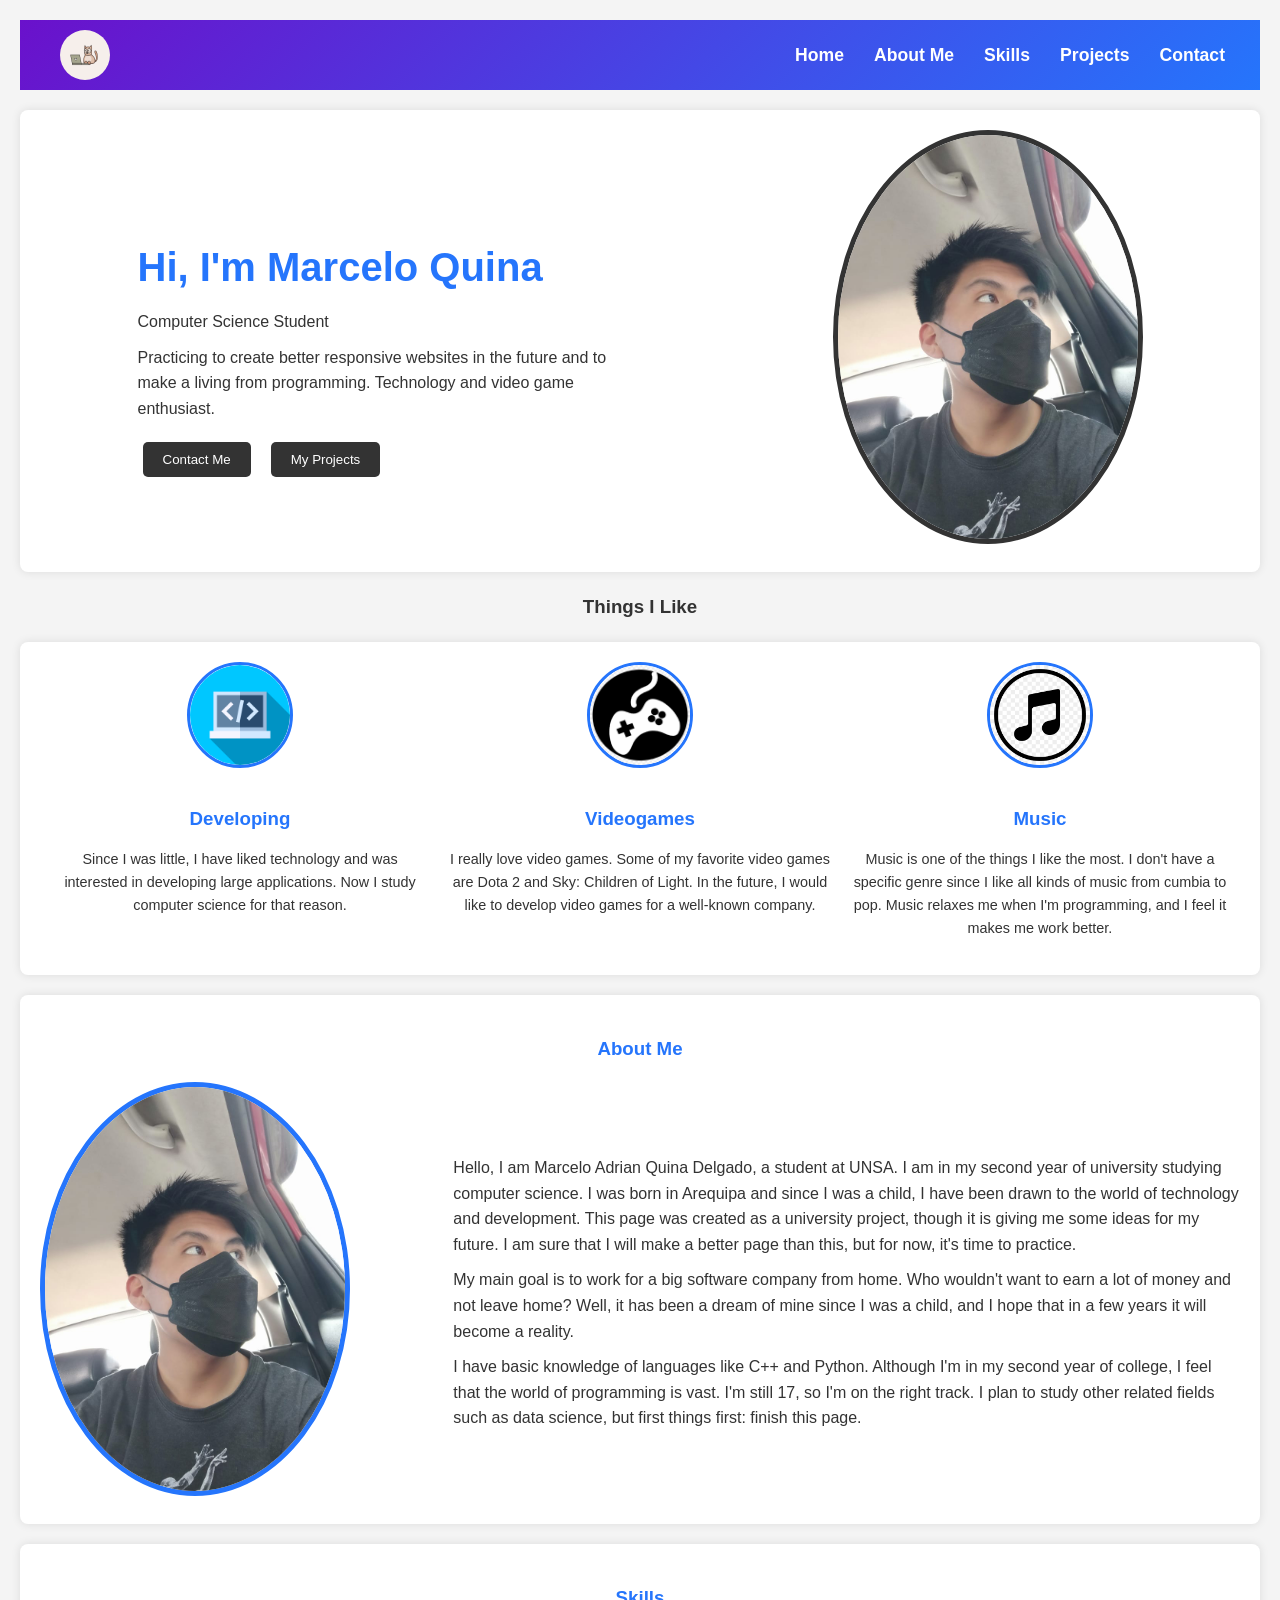
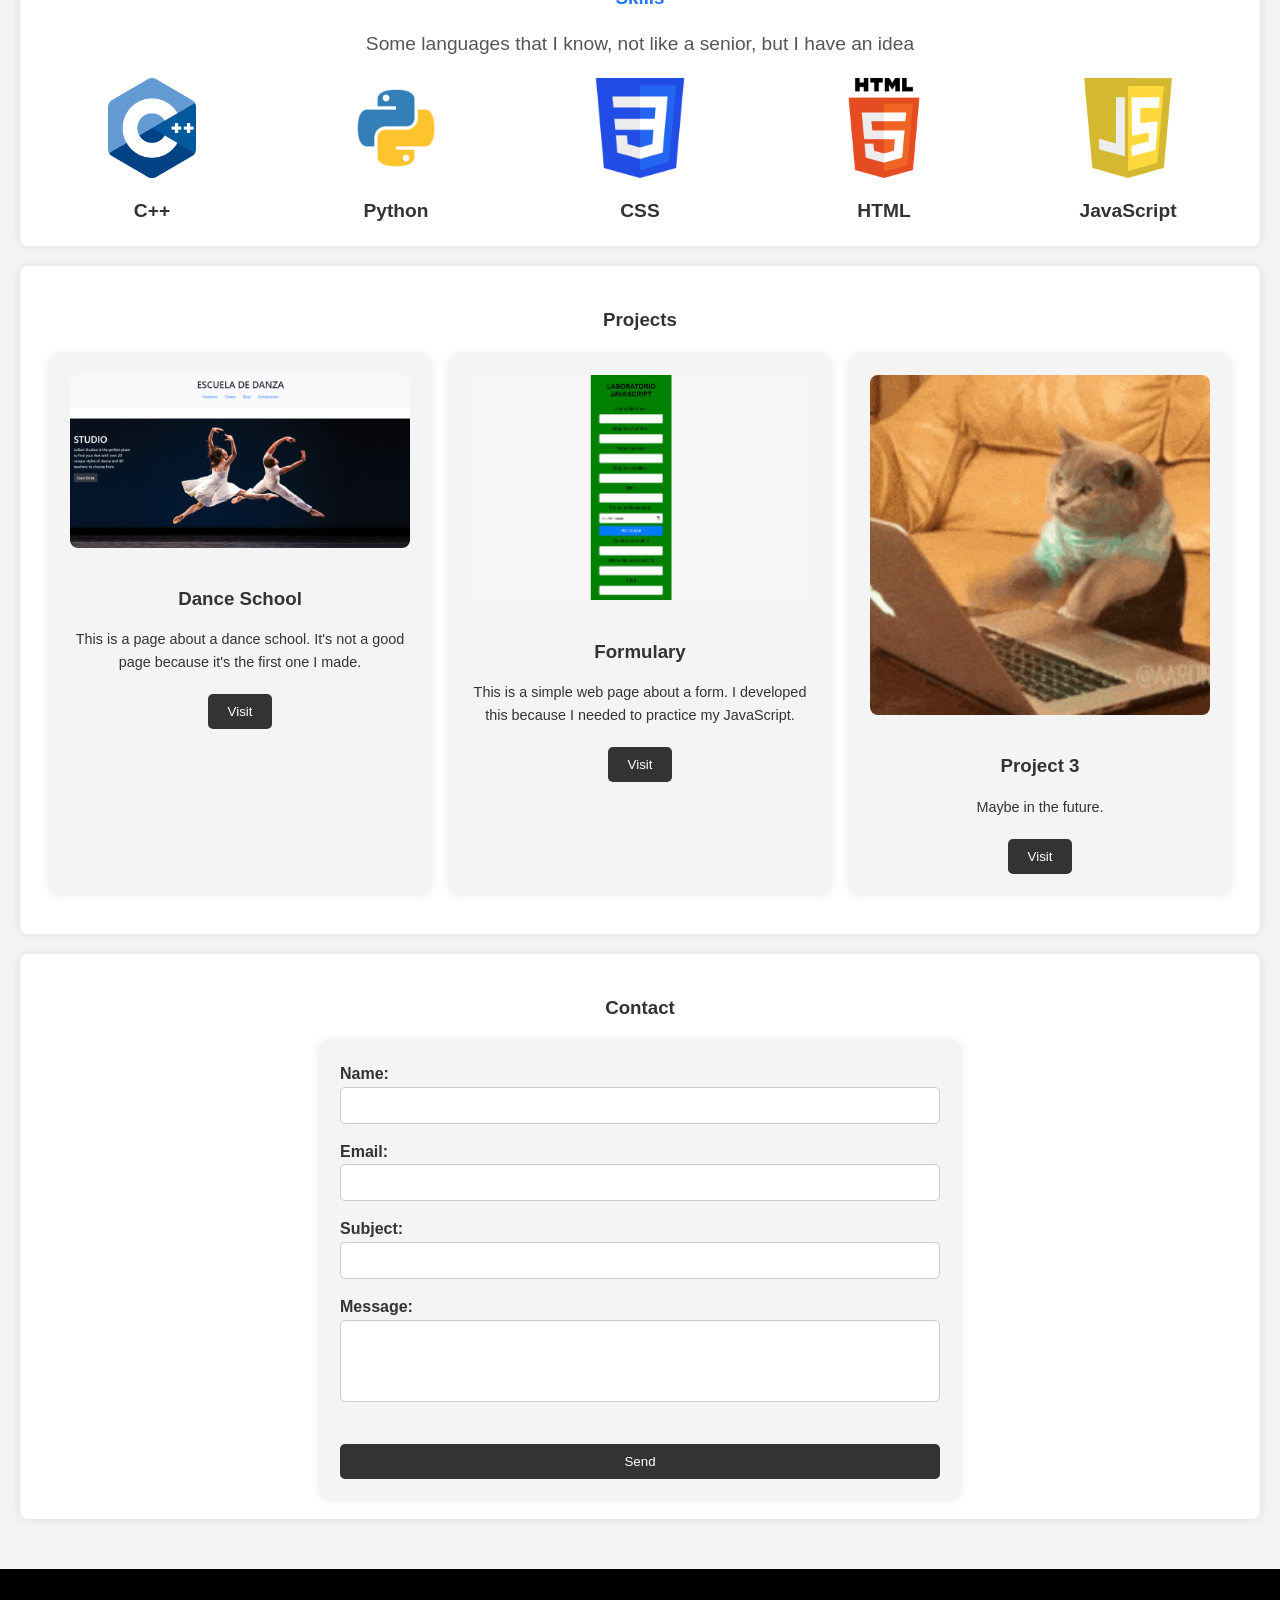
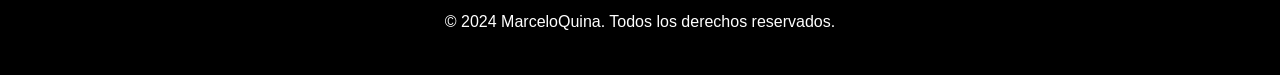
==== index.html @ 7dc71258 "Update and rename main.html to index.html" ====
<!DOCTYPE html>
<html lang="en">
<head>
    <title>About Me</title>
    <link rel="stylesheet" href="styles.css">
    <meta charset="UTF-8">
    <meta name="viewport" content="width=device-width, initial-scale=1.0">
</head>
<body>
    <section class="padding-main">
        <section class="header-section">
            <div class="header-content">
                <img src="imagenes/cat2.gif" alt="Marcelo Quina" class="logo-image"/>
                <header>
                    <nav>
                        <ul class="nav-list">
                            <li><a href="#home">Home</a></li>
                            <li><a href="#about">About Me</a></li>
                            <li><a href="#skills">Skills</a></li>
                            <li><a href="#projects">Projects</a></li>
                            <li><a href="#contact">Contact</a></li>
                        </ul>
                    </nav>
                </header>
            </div>
        </section>
        <section class="profile-section" id="home">
            <div class="profile-text">
                <h1>Hi, I'm Marcelo Quina</h1>
                <p>Computer Science Student</p>
                <p>Practicing to create better responsive websites in the future and to make a living from programming. Technology and video game enthusiast.</p>
                <div class="profile-buttons">
                    <button name="button"><a href="#contact">Contact Me</a></button>
                    <button name="button"><a href="#projects">My Projects</a></button>
                </div>
            </div>
            <div class="profile-image">
                <img src="imagenes/me.jpeg" alt="Marcelo Quina">
            </div>
        </section>        
        <section class="hobbies-section">
            <div>
                <h1>Things I Like</h1>
            </div>
            <div class="hobbies">
                <div class="hobby">
                    <div>
                        <img src="imagenes/logodesarrollo.png" alt="Developing">
                    </div>
                    <h3>Developing</h3>
                    <p>Since I was little, I have liked technology and was interested in developing large applications. Now I study computer science for that reason.</p>
                </div>
                <div class="hobby">
                    <div>
                        <img src="imagenes/logovideojuegos.png" alt="Videogames">
                    </div>
                    <h3>Videogames</h3>
                    <p>I really love video games. Some of my favorite video games are Dota 2 and Sky: Children of Light. In the future, I would like to develop video games for a well-known company.</p>
                </div>
                <div class="hobby">
                    <div>
                        <img src="imagenes/logomusica.png" alt="Music">
                    </div>
                    <h3>Music</h3>
                    <p>Music is one of the things I like the most. I don't have a specific genre since I like all kinds of music from cumbia to pop. Music relaxes me when I'm programming, and I feel it makes me work better.</p>
                </div>
            </div>
        </section>
        <section id="about">
            <div>
                <h1>About Me</h1>
            </div>
            <div class="about-content">
                <div class="profile-image">
                    <img src="imagenes/me.jpeg" alt="Marcelo Quina">
                </div>
                <div class="profile-text2">
                    <p>Hello, I am Marcelo Adrian Quina Delgado, a student at UNSA. I am in my second year of university studying computer science. I was born in Arequipa and since I was a child, I have been drawn to the world of technology and development. This page was created as a university project, though it is giving me some ideas for my future. I am sure that I will make a better page than this, but for now, it's time to practice.</p>
                    <p>My main goal is to work for a big software company from home. Who wouldn't want to earn a lot of money and not leave home? Well, it has been a dream of mine since I was a child, and I hope that in a few years it will become a reality.</p>
                    <p>I have basic knowledge of languages like C++ and Python. Although I'm in my second year of college, I feel that the world of programming is vast. I'm still 17, so I'm on the right track. I plan to study other related fields such as data science, but first things first: finish this page.</p>
                </div>
            </div>
        </section>
        <section id="skills">
            <div>
                <h1>Skills</h1>
                <p class="skills-description">Some languages that I know, not like a senior, but I have an idea</p>
            </div>
            <div class="skills-grid">
                <div class="skill">
                    <img src="imagenes/c++logo.png" alt="C++">
                    <h3>C++</h3>
                </div>
                <div class="skill">
                    <img src="imagenes/pythonlogo.png" alt="Python">
                    <h3>Python</h3>
                </div>
                <div class="skill">
                    <img src="imagenes/csslogo.png" alt="CSS">
                    <h3>CSS</h3>
                </div>
                <div class="skill">
                    <img src="imagenes/htmllogo.png" alt="HTML">
                    <h3>HTML</h3>
                </div>
                <div class="skill">
                    <img src="imagenes/jslogo.png" alt="JavaScript">
                    <h3>JavaScript</h3>
                </div>
            </div>
        </section>        
        <section id="projects">
            <div>
                <h1>Projects</h1>
            </div>
            <div class="projects-grid">
                <div class="project">
                    <img src="imagenes/dancepagimagen.png" alt="Project 1">
                    <h3>Dance School</h3>
                    <p>This is a page about a dance school. It's not a good page because it's the first one I made.</p>
                    <button onclick="window.location.href='URL_OF_PROJECT_1'">Visit</button>
                </div>
                <div class="project">
                    <img src="imagenes/formimagen.png" alt="Project 2">
                    <h3>Formulary</h3>
                    <p>This is a simple web page about a form. I developed this because I needed to practice my JavaScript.</p>
                    <button onclick="window.location.href='URL_OF_PROJECT_2'">Visit</button>
                </div>
                <div class="project">
                    <img class="project-img" src="imagenes/cat1.gif" alt="Project 3">
                    <h3>Project 3</h3>
                    <p>Maybe in the future.</p>
                    <button onclick="window.location.href='URL_OF_PROJECT_3'">Visit</button>
                </div>
            </div>
        </section>
        <section id="contact">
            <div>
                <h1>Contact</h1>
            </div>
            <div class="contact-form">
                <form action="YOUR_FORM_ENDPOINT" method="POST">
                    <div>
                        <label for="name">Name:</label>
                        <input type="text" id="name" name="name" required>
                    </div>
                    <div>
                        <label for="email">Email:</label>
                        <input type="email" id="email" name="email" required>
                    </div>
                    <div>
                        <label for="subject">Subject:</label>
                        <input type="text" id="subject" name="subject" required>
                    </div>
                    <div>
                        <label for="message">Message:</label>
                        <textarea id="message" name="message" rows="4" required></textarea>
                    </div>
                    <button type="submit">Send</button>
                </form>
            </div>
        </section>
    </section>
    <div class="footer">
        &copy; 2024 MarceloQuina. Todos los derechos reservados.
    </div>
    <script src="logic.js"></script>
</body>
</html>
---- styles.css ----
/* General Styles */
body {
    font-family: 'Arial', sans-serif;
    line-height: 1.6;
    margin: 0;
    padding: 0;
    background-color: #f4f4f4;
    color: #333;
}

/* Main Padding Section */
.padding-main {
    padding: 20px;
}

/* Header Section */
.header-section {
    background: linear-gradient(135deg, #6a11cb 0%, #2575fc 100%);
    padding: 10px 0;
}

.header-content {
    display: flex;
    justify-content: space-between;
    align-items: center;
    max-width: 1200px;
    margin: 0 auto;
}

.logo-image {
    width: 50px;
    height: 50px;
    border-radius: 50%;
    margin-left: 20px;
}

.nav-list {
    list-style: none;
    display: flex;
    margin: 0;
    padding: 0;
}

.nav-list li {
    margin: 0 15px;
}

.nav-list a {
    color: #fff;
    text-decoration: none;
    font-weight: bold;
    font-size: 1.1em;
}

.nav-list a:hover {
    text-decoration: underline;
}

/* Profile Section */
.profile-section {
    display: flex;
    justify-content: space-around;
    align-items: center;
    margin: 20px 0;
    background-color: #fff;
    padding: 20px;
    border-radius: 8px;
    box-shadow: 0 0 10px rgba(0, 0, 0, 0.1);
}

.profile-text {
    max-width: 500px;
}

.profile-text h1 {
    font-size: 2.5em;
    margin-bottom: 10px;
    color: #2575fc;
}

.profile-text p {
    margin: 10px 0;
}

.profile-image img {
    width: 300px;
    height: auto;
    border-radius: 50%;
    border: 5px solid #333;
}

.profile-buttons {
    display: flex;
    gap: 10px;
}

.profile-buttons button {
    background: #333;
    color: #fff;
    border: none;
    padding: 10px 20px;
    margin: 10px 5px;
    cursor: pointer;
    border-radius: 5px;
    transition: background 0.3s;
}

.profile-buttons button:hover {
    background: #555;
}

.profile-buttons a {
    color: #fff;
    text-decoration: none;
    display: block;
}

.profile-buttons a:hover {
    text-decoration: none;
}

/* Hobbies Section */
.hobbies-section {
    text-align: center;
}

.hobbies {
    display: flex;
    justify-content: space-between;
    margin: 20px 0;
    background: #fff;
    padding: 20px;
    border-radius: 8px;
    box-shadow: 0 0 10px rgba(0, 0, 0, 0.1);
}

.hobby {
    text-align: center;
    flex: 1;
    margin: 0 10px;
}

.hobby img {
    width: 100px;
    height: 100px;
    border-radius: 50%;
    margin-bottom: 10px;
    border: 3px solid #2575fc;
}

.hobby h3 {
    margin-bottom: 10px;
    color: #2575fc;
}

.hobby p {
    font-size: 0.9em;
}

/* About Me Section */
#about {
    background-color: #fff;
    padding: 20px;
    margin: 20px 0;
    border-radius: 8px;
    box-shadow: 0 0 10px rgba(0, 0, 0, 0.1);
}

#about h1 {
    text-align: center;
    color: #2575fc;
}

#about .about-content {
    display: flex;
    align-items: center;
    justify-content: space-between;
}

#about .profile-image {
    flex: 1;
}

#about .profile-image img {
    width: 100%;
    max-width: 300px;
    height: auto;
    border-radius: 50%;
    border: 5px solid #2575fc;
}

#about .profile-text2 {
    flex: 2;
    padding-left: 20px;
}

#about .profile-text2 p {
    margin: 10px 0;
    font-size: 1em;
}

/* Skills Section */
#skills {
    background-color: #fff;
    padding: 20px;
    margin: 20px 0;
    border-radius: 8px;
    box-shadow: 0 0 10px rgba(0, 0, 0, 0.1);
}

#skills h1 {
    text-align: center;
    color: #2575fc;
}

.skills-description {
    font-size: 1.2em;
    color: #555;
    margin: 10px 0 20px;
    text-align: center;
    line-height: 1.4;
}

.skills-grid {
    display: grid;
    grid-template-columns: repeat(5, 1fr);
    gap: 20px;
    text-align: center;
}

.skill img {
    width: 100px;
    height: 100px;
    object-fit: contain;
    margin-bottom: 10px;
}

.skill h3 {
    margin: 0;
    font-size: 1.2em;
}

/* Projects Section */
#projects {
    background-color: #fff;
    padding: 20px;
    margin: 20px 0;
    border-radius: 8px;
    box-shadow: 0 0 10px rgba(0, 0, 0, 0.1);
}

#projects h1 {
    text-align: center;
    color: #333;
}

.projects-grid {
    display: flex;
    justify-content: space-between;
    margin: 20px 0;
}

.project {
    text-align: center;
    flex: 1;
    margin: 0 10px;
    background: #f4f4f4;
    padding: 20px;
    border-radius: 8px;
    box-shadow: 0 0 10px rgba(0, 0, 0, 0.1);
}

.project img {
    width: 100%;
    height: auto;
    border-radius: 8px;
    margin-bottom: 10px;
}

.project h3 {
    margin-bottom: 10px;
}

.project p {
    font-size: 0.9em;
    margin-bottom: 20px;
}

.project button {
    background: #333;
    color: #fff;
    border: none;
    padding: 10px 20px;
    cursor: pointer;
    border-radius: 5px;
}

.project button:hover {
    background: #555;
}

/* Contact Section */
#contact {
    background-color: #fff;
    padding: 20px;
    margin: 20px 0;
    border-radius: 8px;
    box-shadow: 0 0 10px rgba(0, 0, 0, 0.1);
}

#contact h1 {
    text-align: center;
    color: #333;
}

#contact p, #contact ul {
    text-align: center;
    margin: 10px 0;
    font-size: 1em;
}

#contact ul {
    list-style: none;
    padding: 0;
}

#contact li {
    margin: 10px 0;
}

#contact a {
    color: #333;
    text-decoration: none;
}

#contact a:hover {
    text-decoration: underline;
}

.contact-form {
    max-width: 600px;
    margin: 0 auto;
    padding: 20px;
    background-color: #f4f4f4;
    border-radius: 8px;
    box-shadow: 0 0 10px rgba(0, 0, 0, 0.1);
}

.contact-form form {
    display: flex;
    flex-direction: column;
}

.contact-form div {
    margin-bottom: 15px;
}

.contact-form label {
    margin-bottom: 5px;
    font-weight: bold;
}

.contact-form input, .contact-form textarea {
    width: 100%;
    padding: 10px;
    border: 1px solid #ccc;
    border-radius: 5px;
    box-sizing: border-box;
}

.contact-form textarea {
    resize: none;
}

.contact-form button {
    background: #333;
    color: #fff;
    border: none;
    padding: 10px 20px;
    cursor: pointer;
    border-radius: 5px;
    margin-top: 20px;
}

.contact-form button:hover {
    background: #555;
}

/* Responsive Design */
@media (max-width: 768px) {
    .skills-grid {
        grid-template-columns: repeat(2, 1fr);
        gap: 10px;
    }

    .skill img {
        width: 80px;
        height: 80px;
    }

    .projects-grid {
        flex-direction: column;
    }

    .project {
        margin-bottom: 20px;
    }

    .profile-section {
        flex-direction: column;
        text-align: center;
    }

    .profile-image img {
        width: 200px;
    }

    .hobbies {
        flex-direction: column;
        align-items: center;
    }

    .hobby {
        margin-bottom: 20px;
    }

    #about .about-content {
        flex-direction: column;
        text-align: center;
    }

    #about .profile-text2 {
        padding-left: 0;
        padding-top: 20px;
    }

    .contact-form button {
        position: static;
        margin-top: 20px;
    }
}

/* Animation Classes */
.hidden {
    opacity: 0;
    transform: translateY(50px);
    transition: opacity 1s ease-out, transform 1s ease-out;
}

.visible {
    opacity: 1;
    transform: translateY(0);
}

.footer {
    background-color: black;
    color: white;
    text-align: center;
    padding: 40px 0;
    margin-top: 10px; 
}
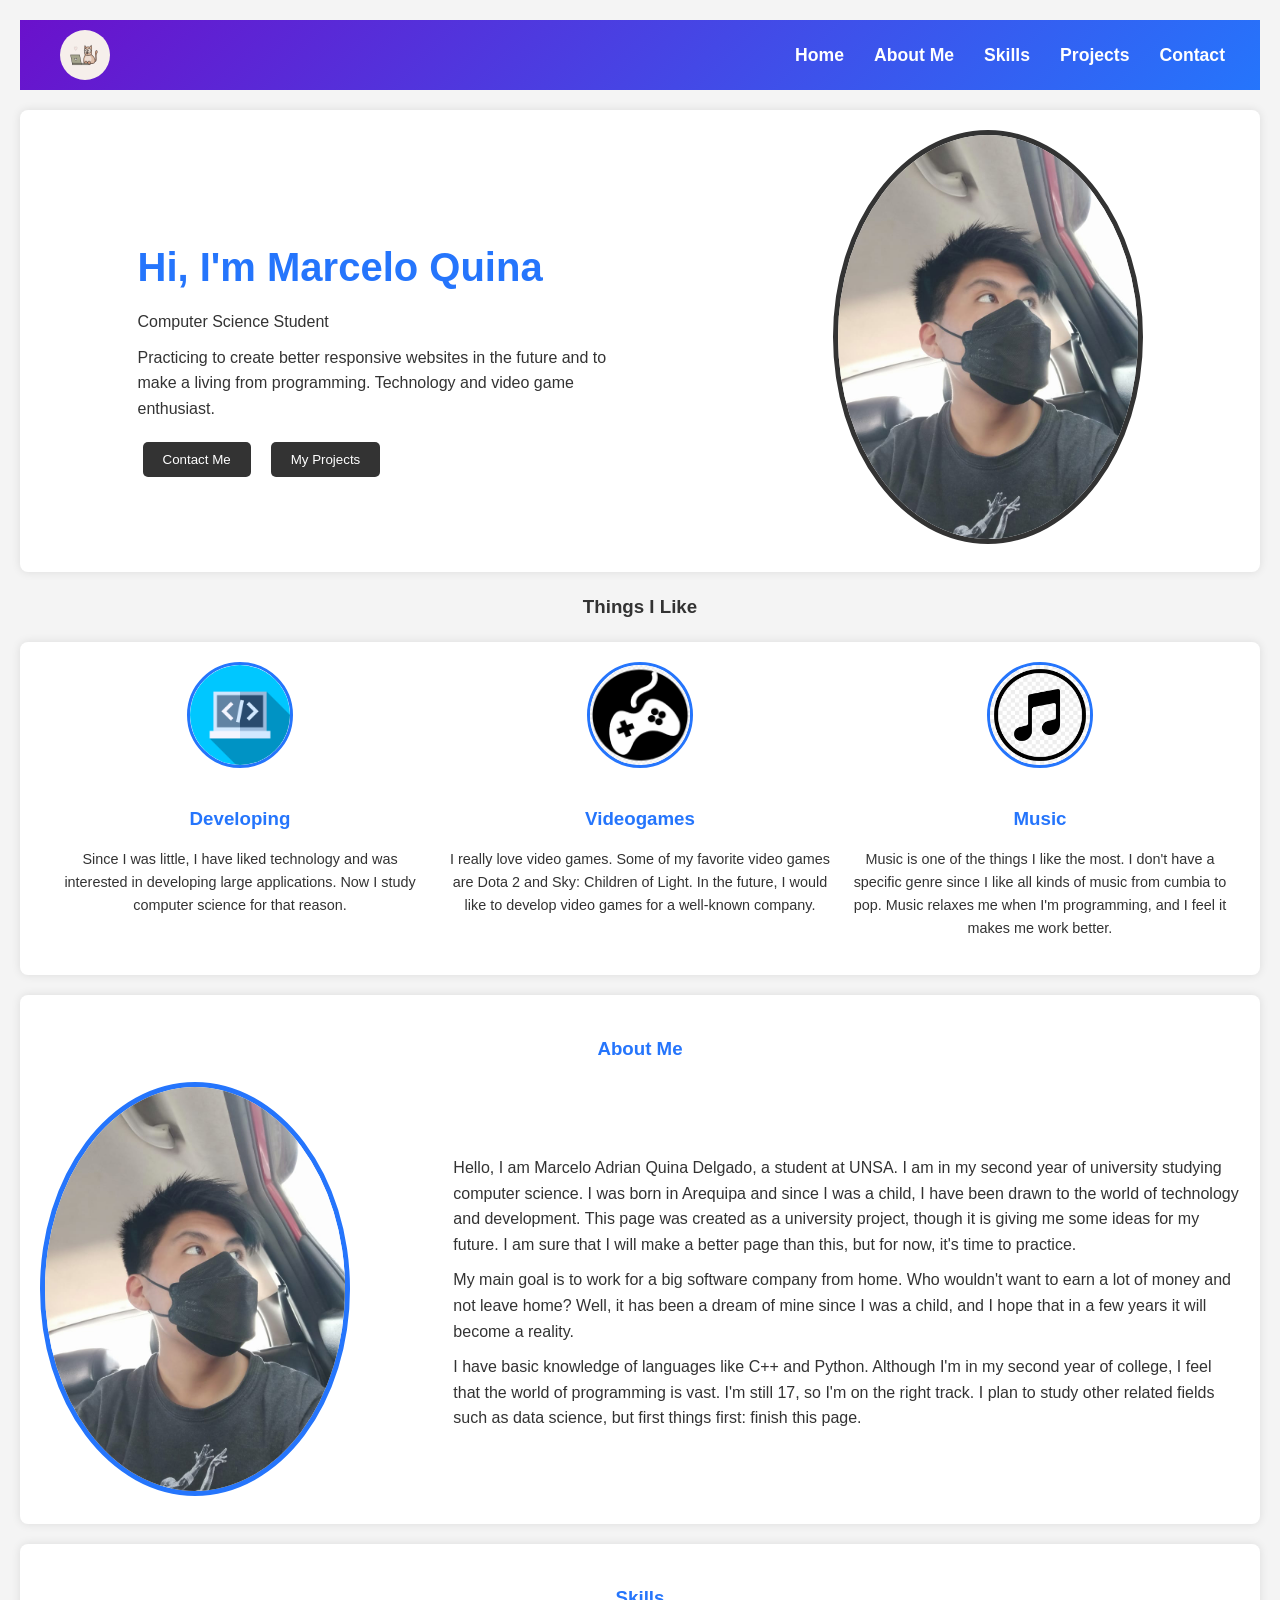
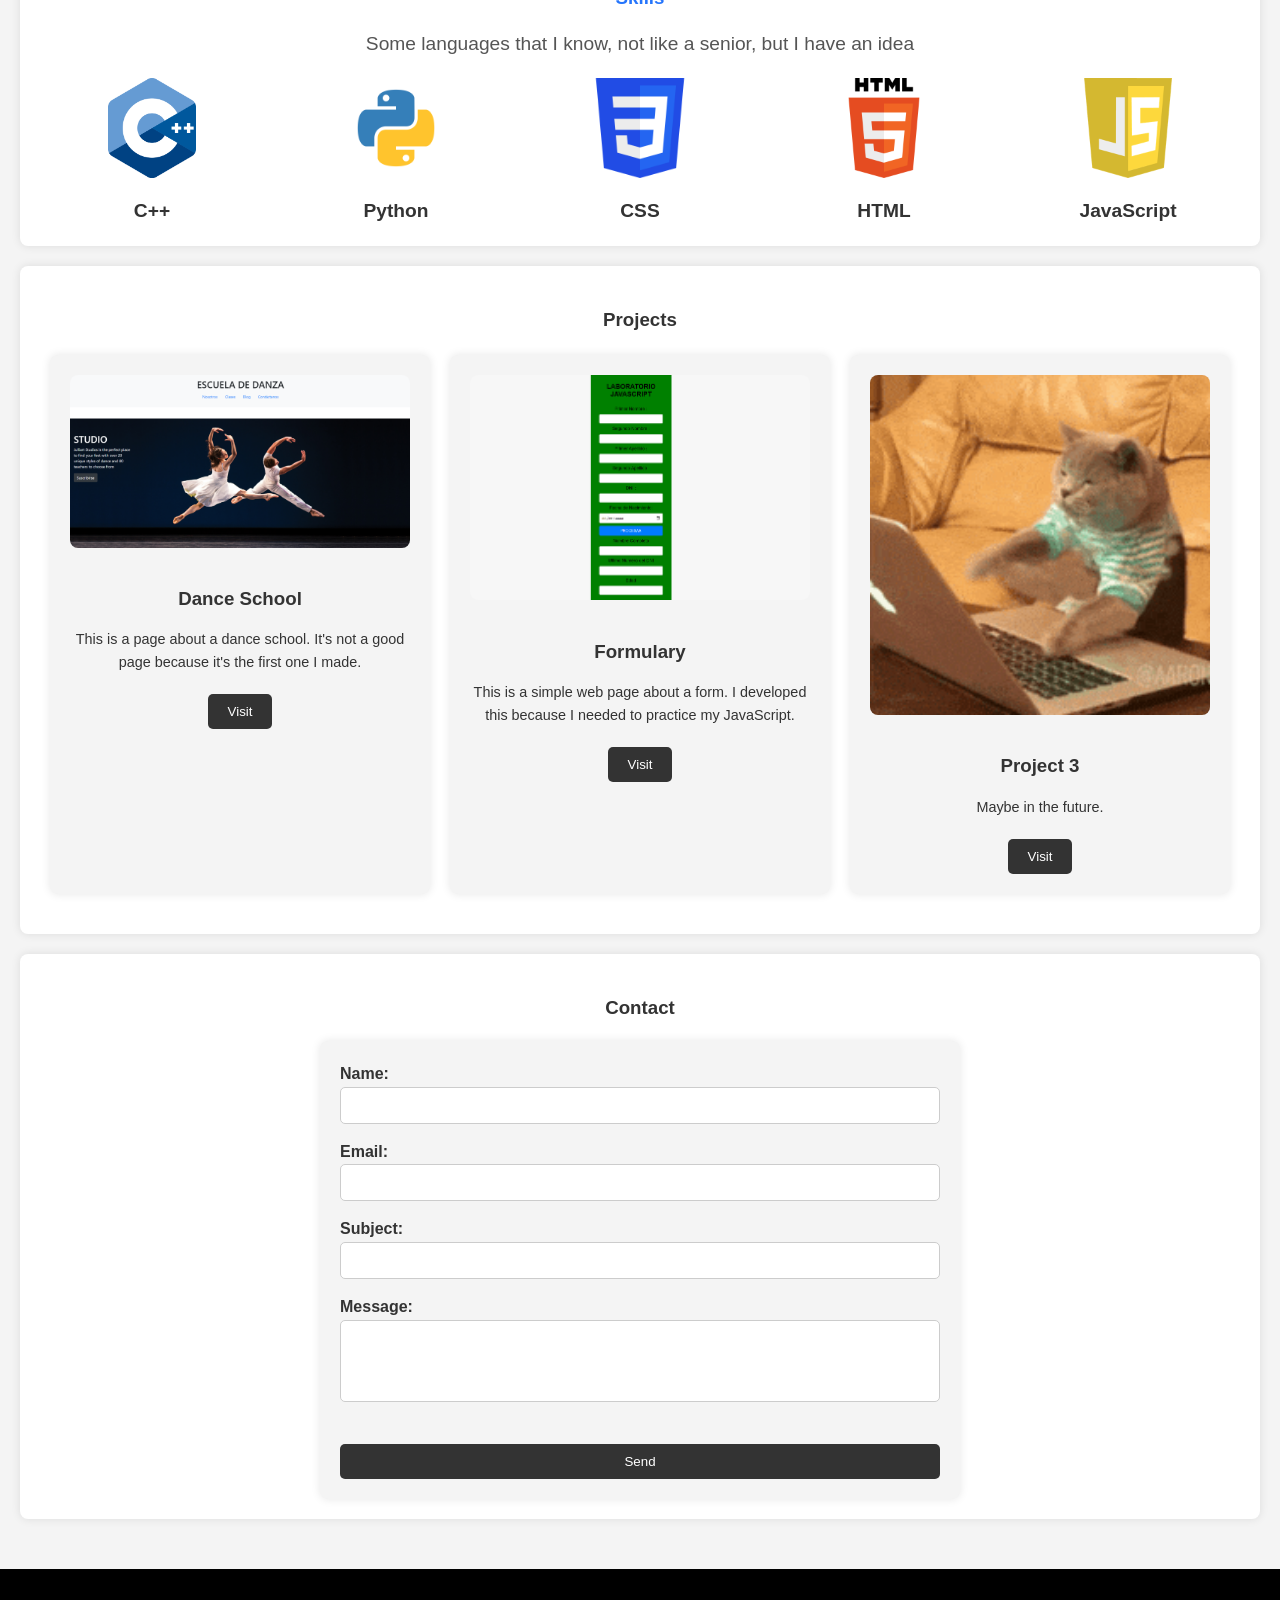
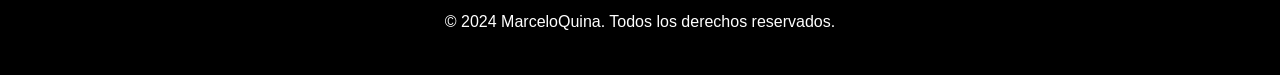
==== commit 2c6c0616: "Update index.html" ====
--- a/index.html
+++ b/index.html
@@ -10,6 +10,7 @@
     <section class="padding-main">
         <section class="header-section">
             <div class="header-content">
+                
                 <img src="imagenes/cat2.gif" alt="Marcelo Quina" class="logo-image"/>
                 <header>
                     <nav>
@@ -118,19 +119,19 @@
                     <img src="imagenes/dancepagimagen.png" alt="Project 1">
                     <h3>Dance School</h3>
                     <p>This is a page about a dance school. It's not a good page because it's the first one I made.</p>
-                    <button onclick="window.location.href='URL_OF_PROJECT_1'">Visit</button>
+                    <button onclick="window.location.href='https://github.com/proxmaqd/dance-school'">Visit</button>
                 </div>
                 <div class="project">
                     <img src="imagenes/formimagen.png" alt="Project 2">
                     <h3>Formulary</h3>
                     <p>This is a simple web page about a form. I developed this because I needed to practice my JavaScript.</p>
-                    <button onclick="window.location.href='URL_OF_PROJECT_2'">Visit</button>
+                    <button onclick="window.location.href='https://github.com/proxmaqd/form'">Visit</button>
                 </div>
                 <div class="project">
                     <img class="project-img" src="imagenes/cat1.gif" alt="Project 3">
                     <h3>Project 3</h3>
                     <p>Maybe in the future.</p>
-                    <button onclick="window.location.href='URL_OF_PROJECT_3'">Visit</button>
+                    <button onclick="window.location.href='https://proxmaqd.github.io/loading/'">Visit</button>
                 </div>
             </div>
         </section>
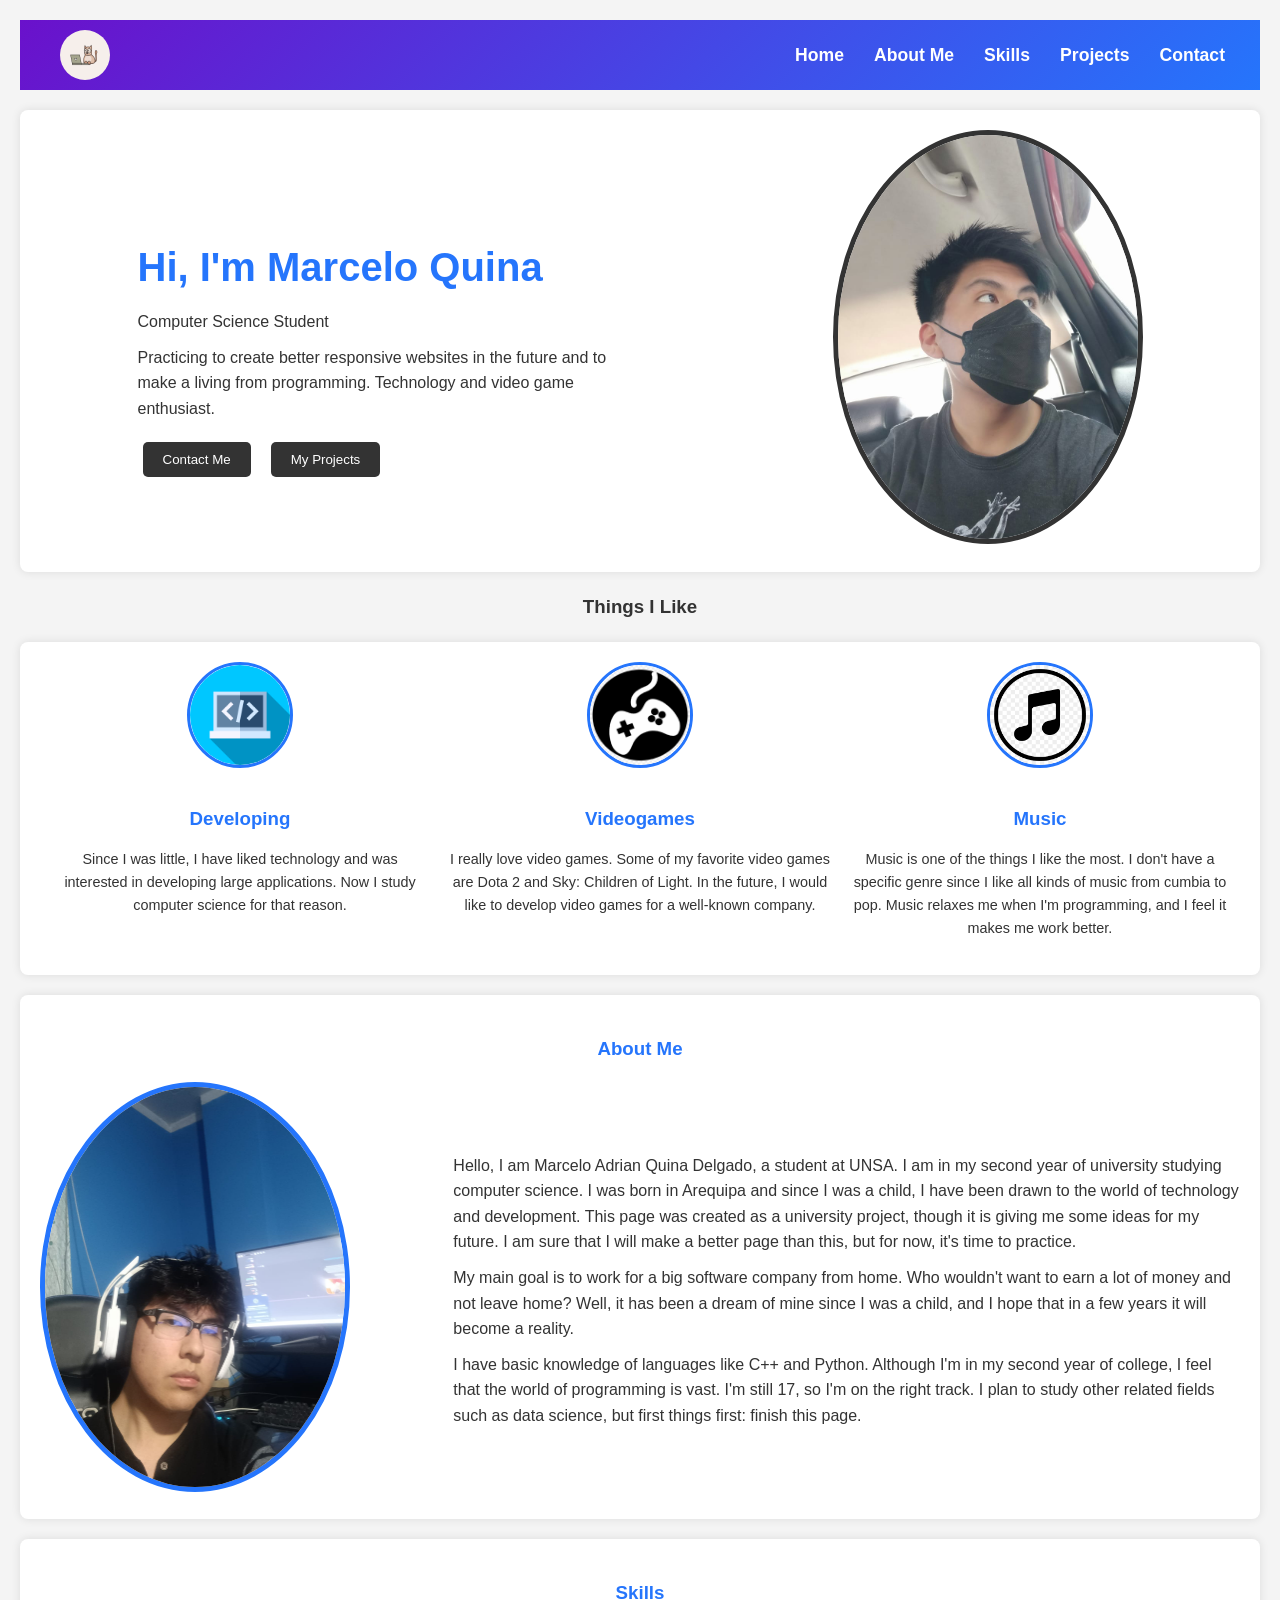
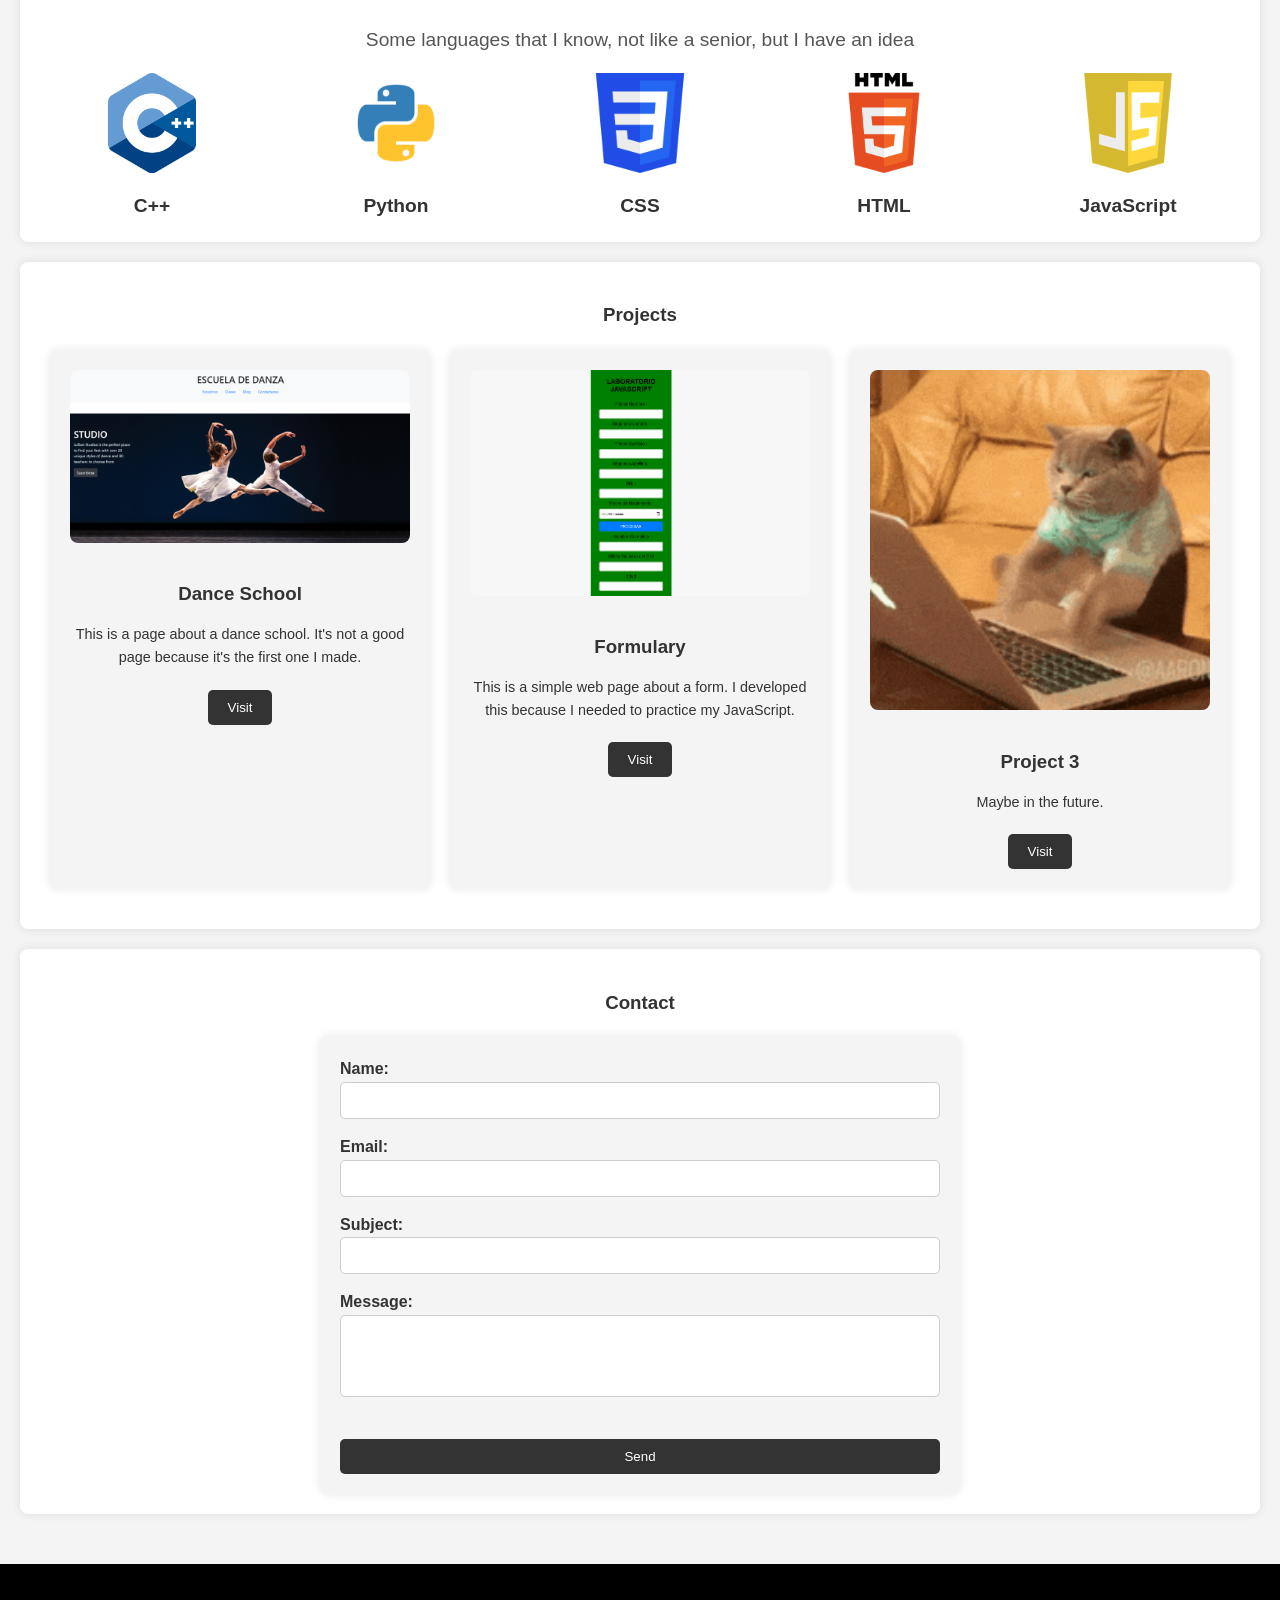
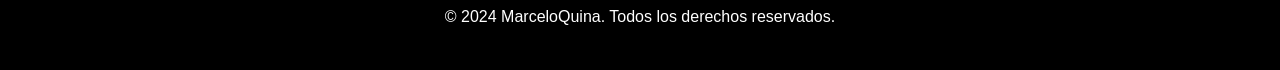
==== commit 83dab885: "Update index.html" ====
--- a/index.html
+++ b/index.html
@@ -73,7 +73,7 @@
             </div>
             <div class="about-content">
                 <div class="profile-image">
-                    <img src="imagenes/me.jpeg" alt="Marcelo Quina">
+                    <img src="imagenes/me2.jpeg" alt="Marcelo Quina">
                 </div>
                 <div class="profile-text2">
                     <p>Hello, I am Marcelo Adrian Quina Delgado, a student at UNSA. I am in my second year of university studying computer science. I was born in Arequipa and since I was a child, I have been drawn to the world of technology and development. This page was created as a university project, though it is giving me some ideas for my future. I am sure that I will make a better page than this, but for now, it's time to practice.</p>
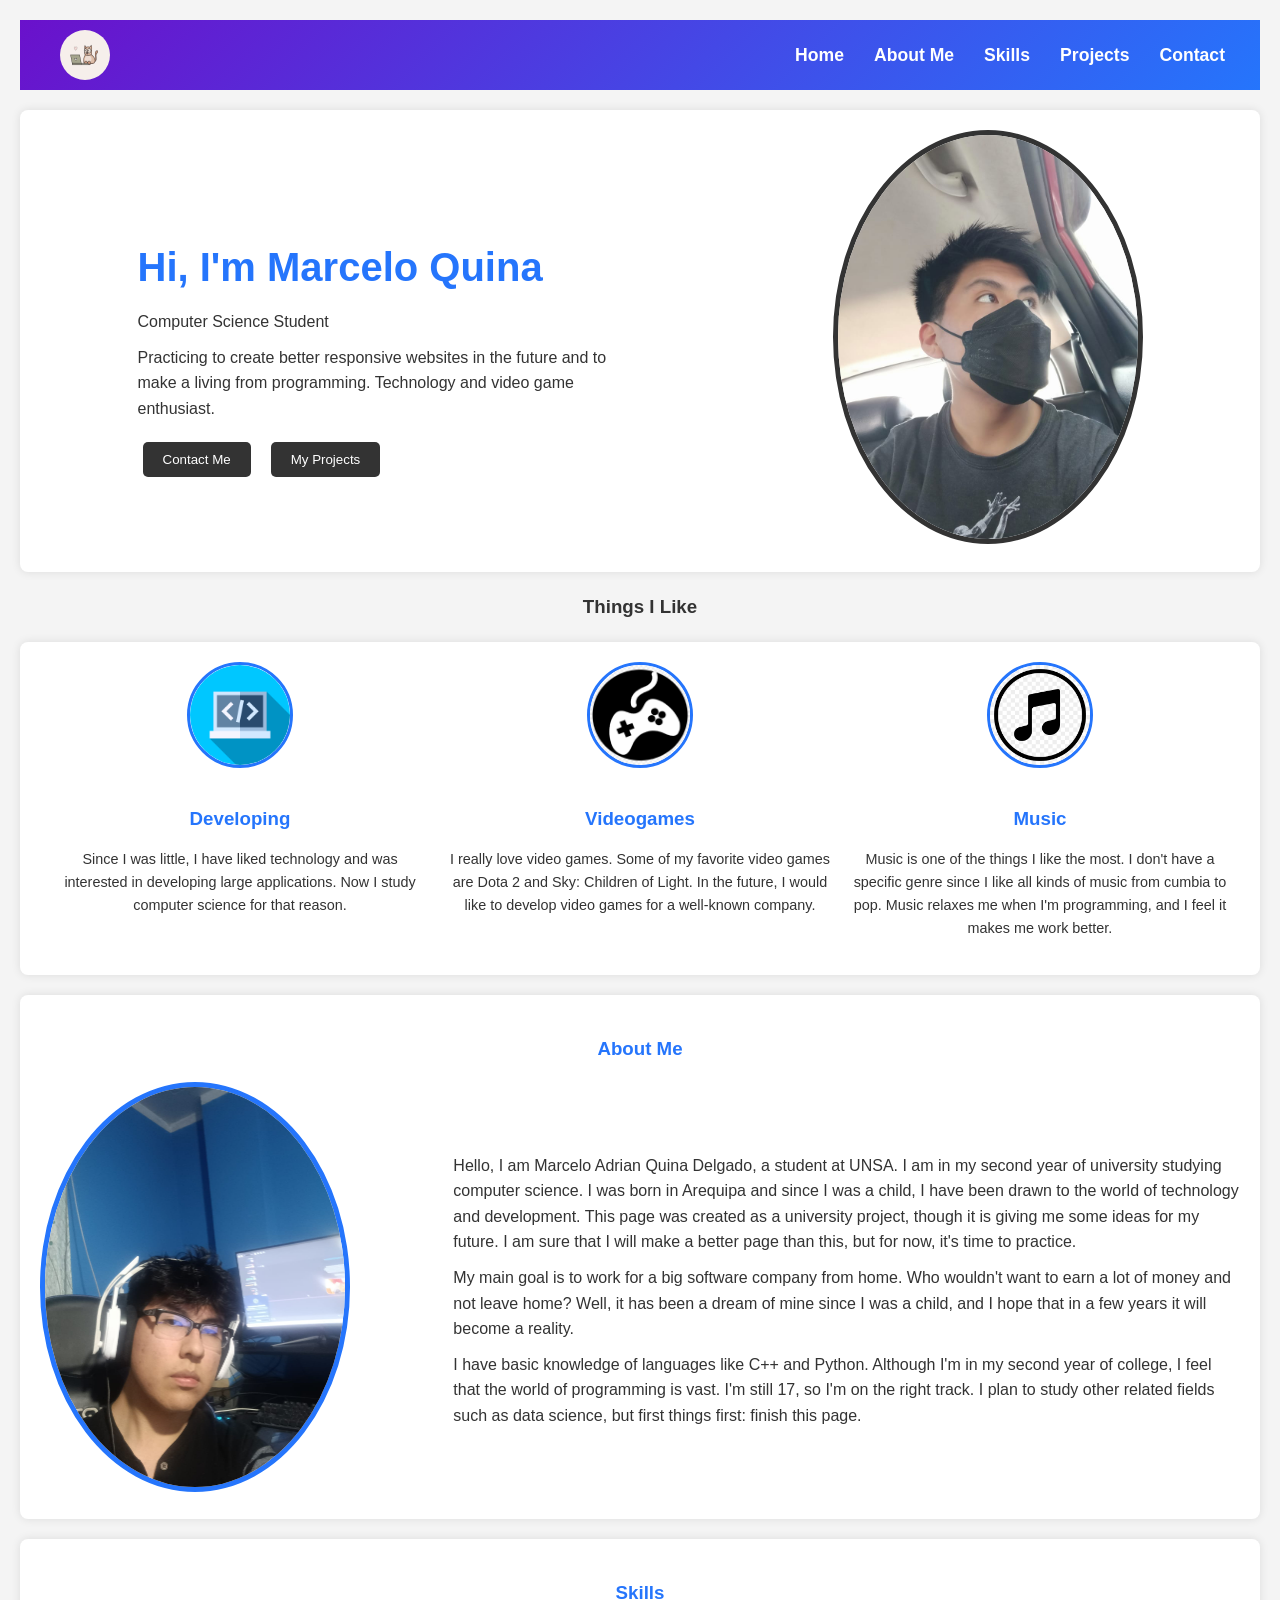
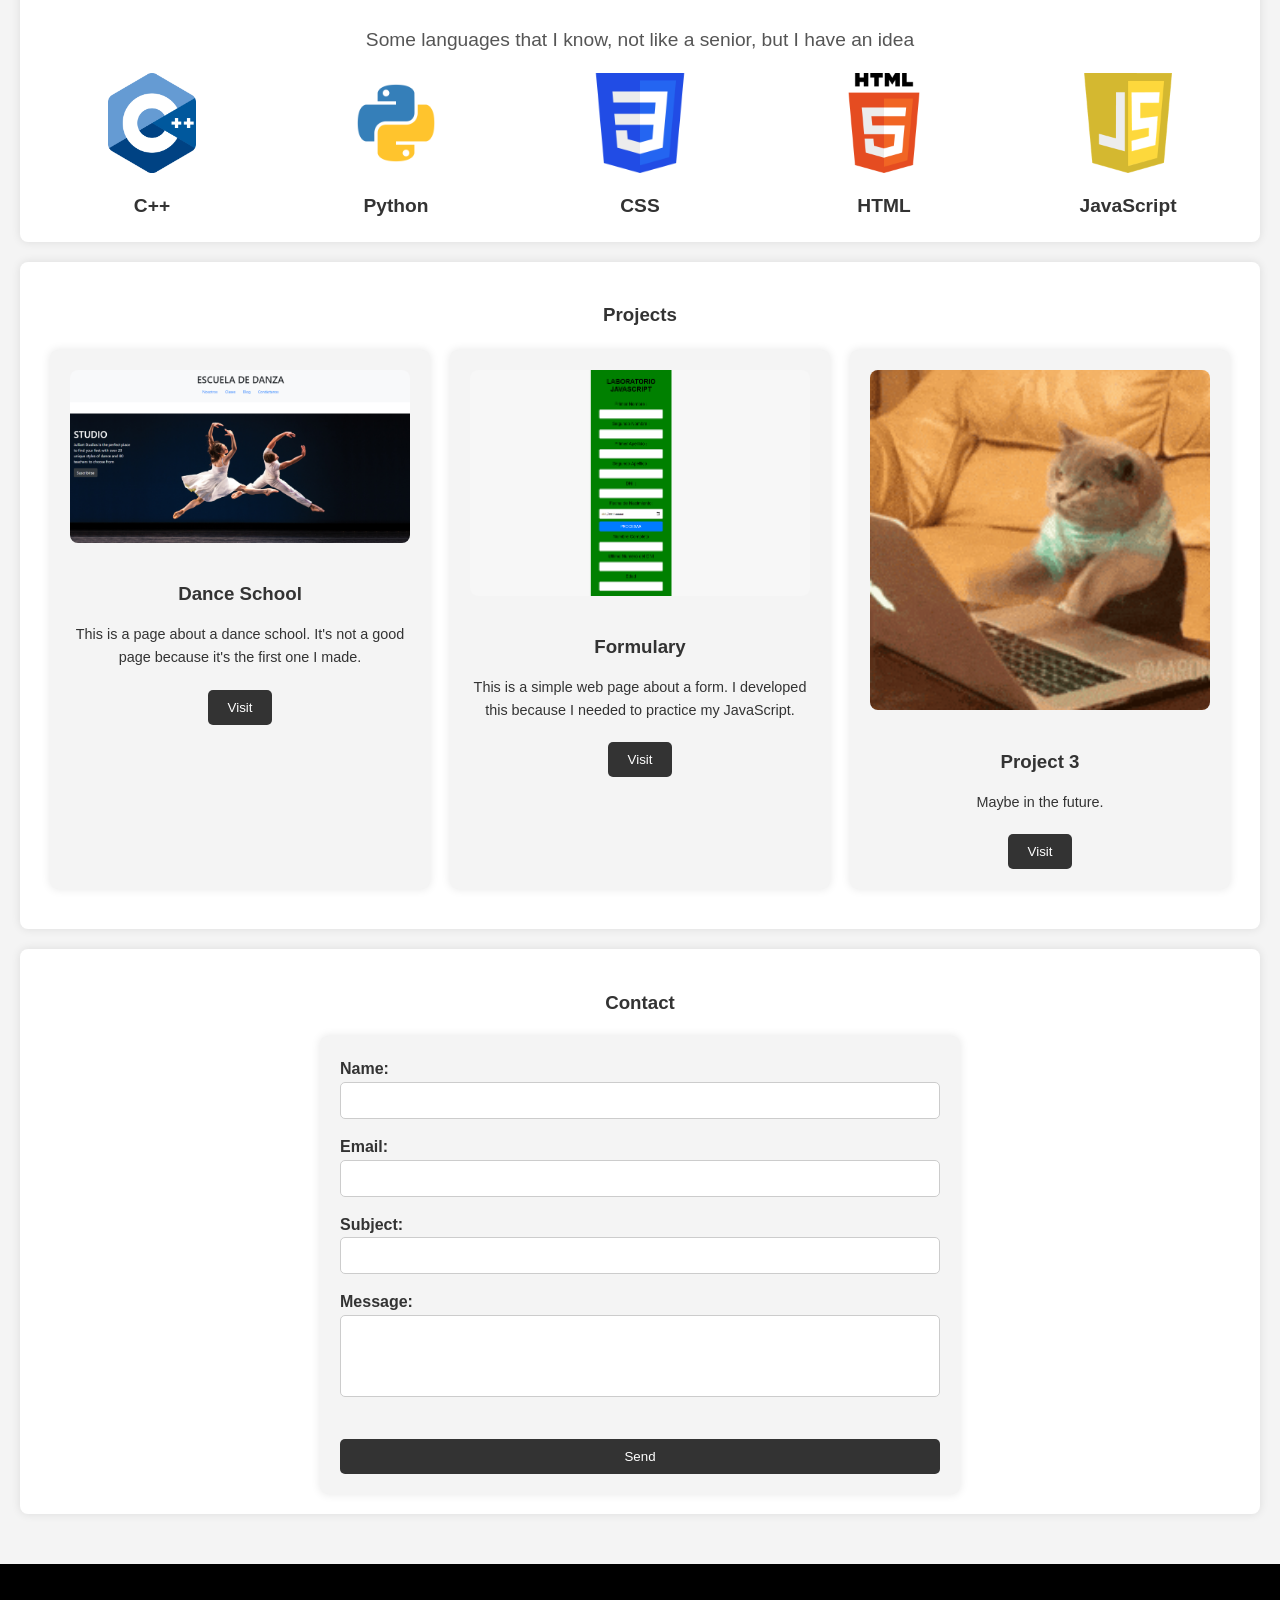
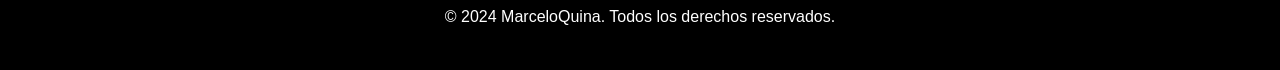
==== commit 593543a4: "Update index.html" ====
--- a/index.html
+++ b/index.html
@@ -140,7 +140,7 @@
                 <h1>Contact</h1>
             </div>
             <div class="contact-form">
-                <form action="YOUR_FORM_ENDPOINT" method="POST">
+                <form onsubmit="redirectToPage(event)">
                     <div>
                         <label for="name">Name:</label>
                         <input type="text" id="name" name="name" required>
